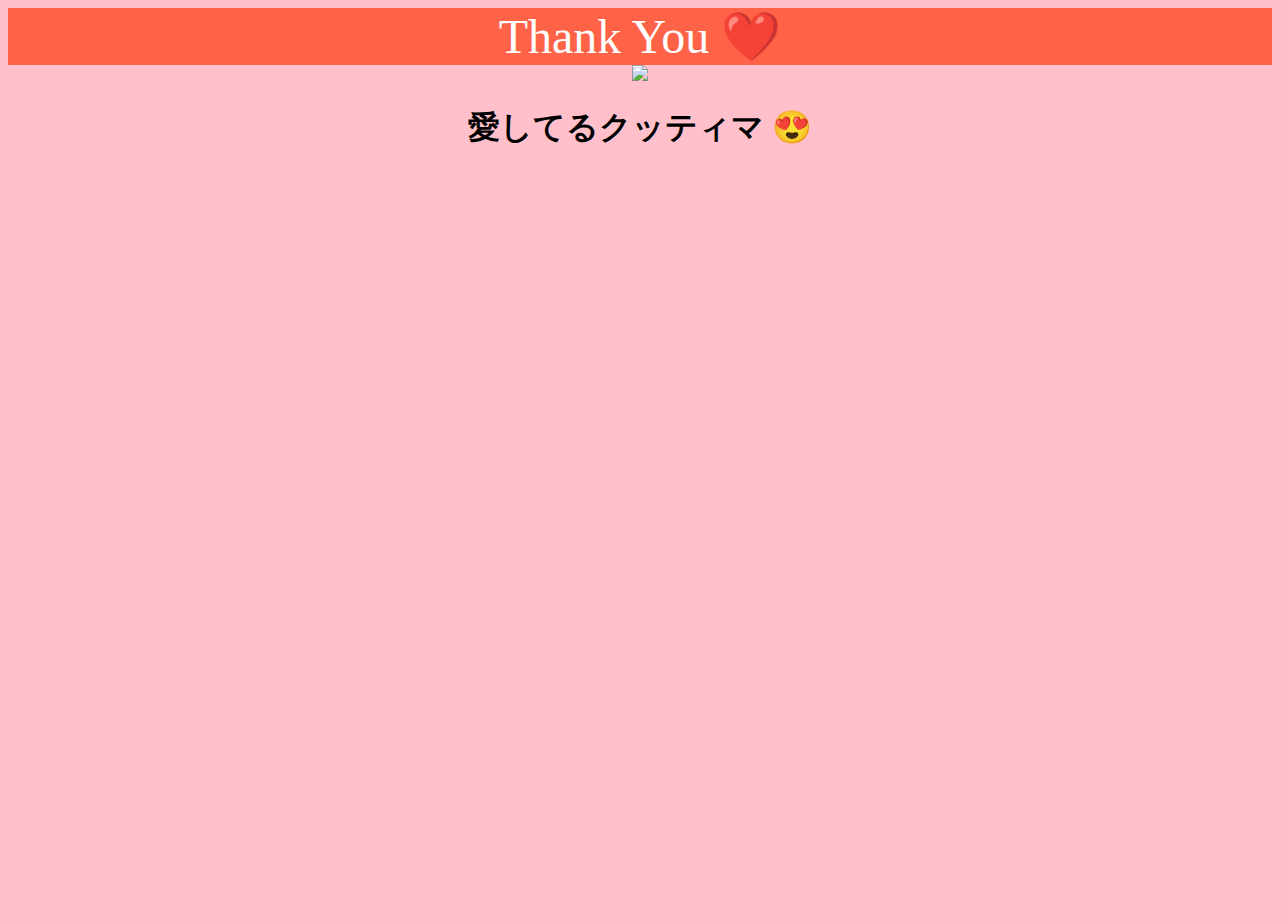
==== hina.html @ 0d4e64b5 "Add files via upload" ====
<!DOCTYPE html>
<html lang="en">
<head>
    <meta charset="UTF-8">
    <meta http-equiv="X-UA-Compatible" content="IE=edge">
    <meta name="viewport" content="width=device-width, initial-scale=1.0">
    <title>love you</title>
    <link rel="stylesheet" href="hina.css">
</head>
<body>
    <nav>
        <font color="white" size="30">
        <center>Thank You ❤️</center></font>
    </nav>
    <div id="image">
    <center>
    <img src="images/hina.png">
    </center>
    </div>
    <div id="love">
        <center>
            <h1>愛してるクッティマ 😍</h1>
        </center>
    </div>

</body>
</html>
---- hina.css ----
body {
    background-color: #FFC0CB;
  }
  nav{
      background-color: tomato;
     
  }
  .button {
    background-color: #f4511e;
    border: none;
    color: white;
    padding: 16px 32px;
    text-align: center;
    font-size: 16px;
    margin: 4px 2px;
    opacity: 0.6;
    transition: 0.3s;
    display: inline-block;
    text-decoration: none;
    cursor: pointer;
  }
  
  .button:hover {opacity: 1}
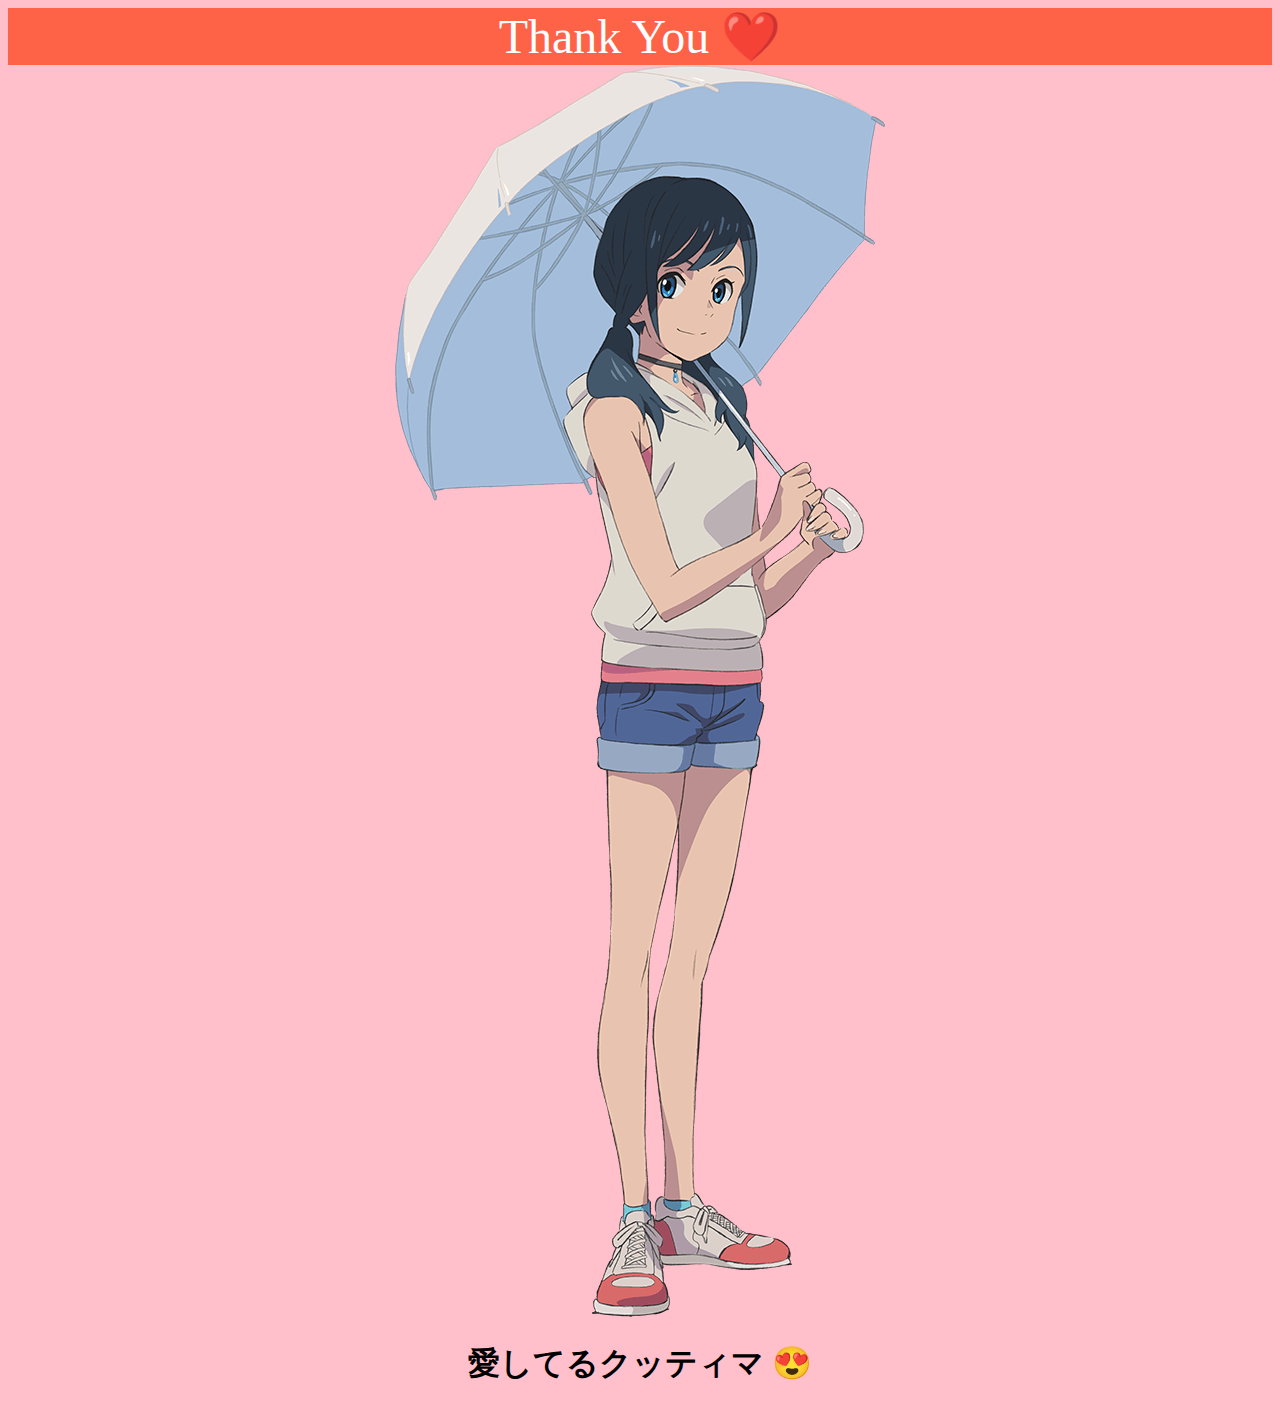
==== commit 16dff698: "Update hina.html" ====
--- a/hina.html
+++ b/hina.html
@@ -14,7 +14,7 @@
     </nav>
     <div id="image">
     <center>
-    <img src="images/hina.png">
+    <img src="hina.png">
     </center>
     </div>
     <div id="love">
@@ -24,4 +24,4 @@
     </div>
 
 </body>
-</html>+</html>
